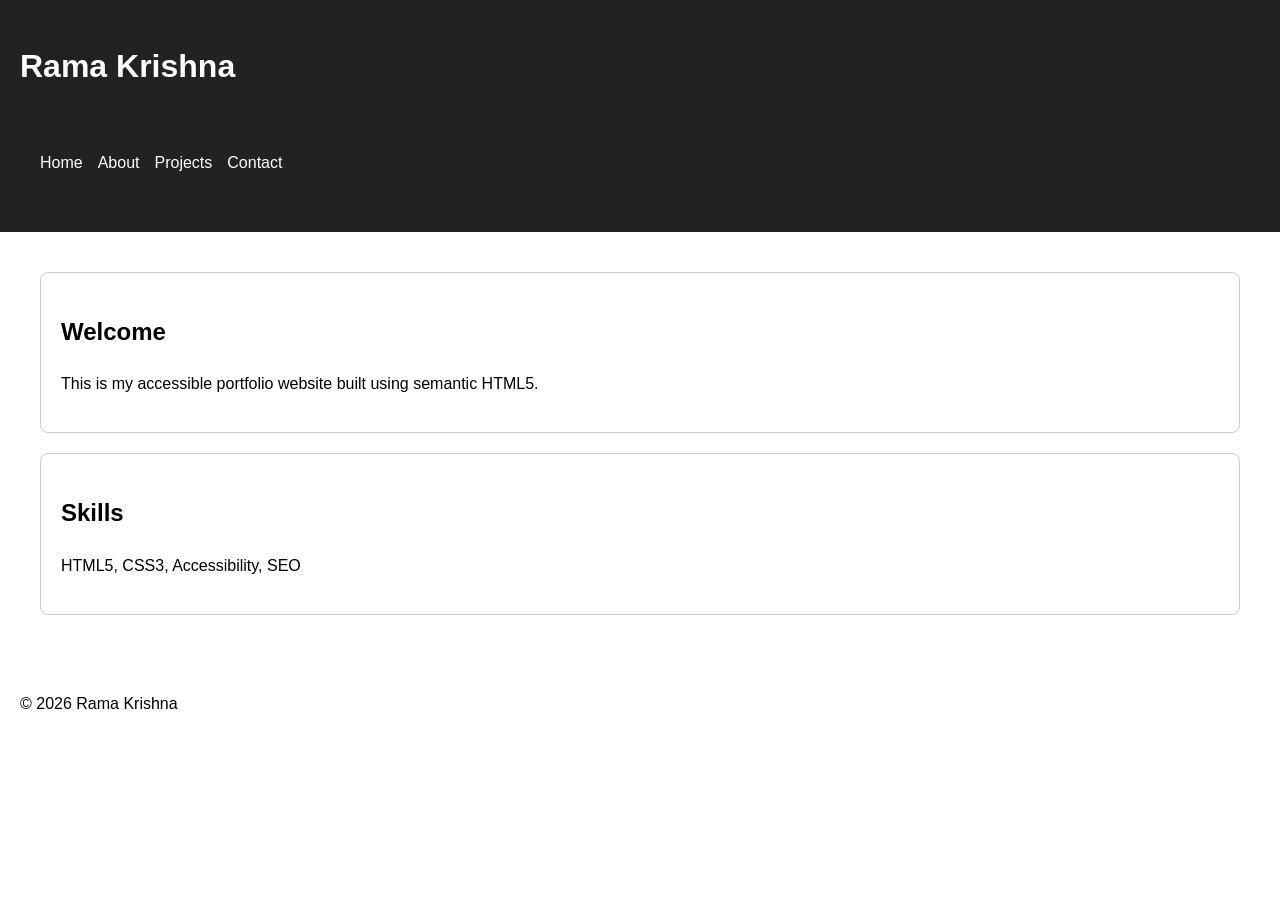
==== index.html @ 77e25f82 "Add files via upload" ====
<!DOCTYPE html>
<html lang="en">

<head>
    <meta name="robots" content="index, follow">
  <meta charset="UTF-8">
  <meta name="viewport" content="width=device-width, initial-scale=1.0">

  <title>Rama Krishna Portfolio</title>

  <meta name="description" content="Accessible HTML5 Portfolio Website">
  <meta name="keywords" content="portfolio, HTML5, accessibility">
  <meta name="author" content="Rama Krishna">

  <link rel="stylesheet" href="style.css">
</head>

<body>

  <header>
    <h1>Rama Krishna</h1>

    <nav aria-label="Main Navigation">
      <ul>
        <li><a href="index.html">Home</a></li>
        <li><a href="about.html">About</a></li>
        <li><a href="projects.html">Projects</a></li>
        <li><a href="contact.html">Contact</a></li>
      </ul>
    </nav>
  </header>

  <main>

    <section>
      <h2>Welcome</h2>
      <p>This is my accessible portfolio website built using semantic HTML5.</p>
    </section>

    <section>
      <h2>Skills</h2>
      <article>
        <p>HTML5, CSS3, Accessibility, SEO</p>
      </article>
    </section>

  </main>

  <footer>
    <p>&copy; 2026 Rama Krishna</p>
  </footer>

</body>

</html>
---- style.css ----
body {
  font-family: Arial, sans-serif;
  margin: 0;
  padding: 0;
  line-height: 1.6;
}

header,
nav,
main,
section,
footer {
  padding: 20px;
}

header {
  background-color: #222;
  color: white;
}

nav ul {
  display: flex;
  gap: 15px;
  list-style: none;
  padding: 0;
}

nav a {
  color: white;
  text-decoration: none;
}

section {
  margin: 20px;
  border: 1px solid #ccc;
  border-radius: 8px;
}

a:focus,
button:focus,
input:focus,
textarea:focus {
  outline: 3px solid blue;
}
input,
textarea,
button {
  padding: 10px;
  margin-top: 5px;
  width: 100%;
  max-width: 400px;
  border: 1px solid #ccc;
  border-radius: 5px;
}

button {
  background-color: #222;
  color: white;
  cursor: pointer;
}

button:hover {
  background-color: #444;
}
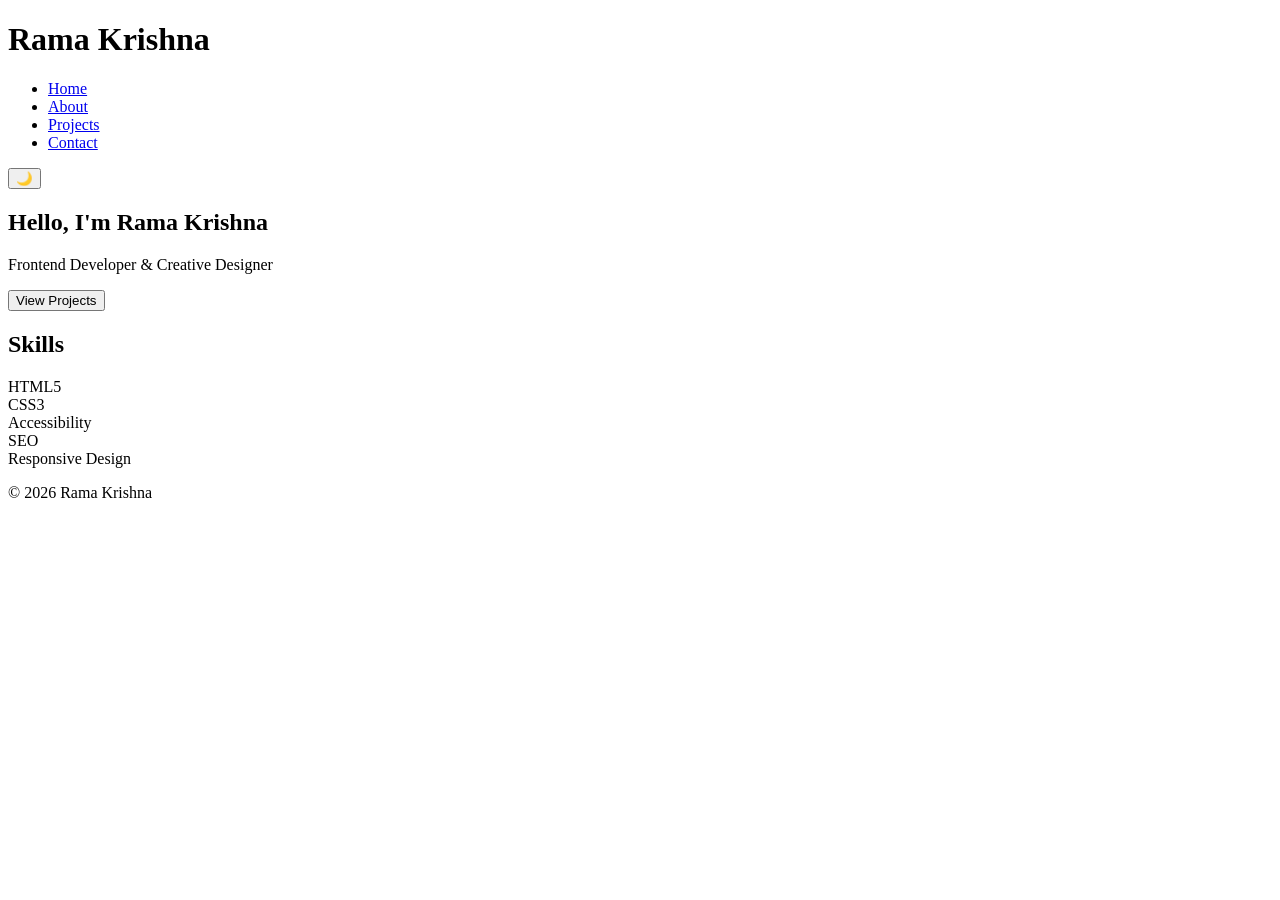
==== commit 255a081e: "Add files via upload" ====
--- a/index.html
+++ b/index.html
@@ -2,53 +2,165 @@
 <html lang="en">
 
 <head>
+
+    <!-- SEO Meta Tags -->
     <meta name="robots" content="index, follow">
-  <meta charset="UTF-8">
-  <meta name="viewport" content="width=device-width, initial-scale=1.0">
 
-  <title>Rama Krishna Portfolio</title>
+    <meta charset="UTF-8">
 
-  <meta name="description" content="Accessible HTML5 Portfolio Website">
-  <meta name="keywords" content="portfolio, HTML5, accessibility">
-  <meta name="author" content="Rama Krishna">
+    <meta
+    name="viewport"
+    content="width=device-width, initial-scale=1.0">
 
-  <link rel="stylesheet" href="style.css">
+    <title>Rama Krishna Portfolio</title>
+
+    <meta
+    name="description"
+    content="Accessible HTML5 Portfolio Website">
+
+    <meta
+    name="keywords"
+    content="portfolio, HTML5, accessibility, responsive design">
+
+    <meta
+    name="author"
+    content="Rama Krishna">
+
+    <!-- CSS -->
+    <link rel="stylesheet" href="css/style.css">
+
 </head>
 
 <body>
 
-  <header>
-    <h1>Rama Krishna</h1>
+    <!-- HEADER -->
+    <header>
 
-    <nav aria-label="Main Navigation">
-      <ul>
-        <li><a href="index.html">Home</a></li>
-        <li><a href="about.html">About</a></li>
-        <li><a href="projects.html">Projects</a></li>
-        <li><a href="contact.html">Contact</a></li>
-      </ul>
-    </nav>
-  </header>
+        <!-- LOGO -->
+        <h1 class="logo">
+            Rama Krishna
+        </h1>
 
-  <main>
+        <!-- NAVIGATION -->
+        <nav
+        class="navbar"
+        aria-label="Main Navigation">
 
-    <section>
-      <h2>Welcome</h2>
-      <p>This is my accessible portfolio website built using semantic HTML5.</p>
-    </section>
+            <ul class="nav-links">
 
-    <section>
-      <h2>Skills</h2>
-      <article>
-        <p>HTML5, CSS3, Accessibility, SEO</p>
-      </article>
-    </section>
+                <li>
+                    <a href="index.html">
+                        Home
+                    </a>
+                </li>
 
-  </main>
+                <li>
+                    <a href="about.html">
+                        About
+                    </a>
+                </li>
 
-  <footer>
-    <p>&copy; 2026 Rama Krishna</p>
-  </footer>
+                <li>
+                    <a href="projects.html">
+                        Projects
+                    </a>
+                </li>
+
+                <li>
+                    <a href="contact.html">
+                        Contact
+                    </a>
+                </li>
+
+            </ul>
+
+        </nav>
+
+        <!-- DARK MODE BUTTON -->
+        <button
+        id="theme-toggle"
+        aria-label="Toggle Dark Mode">
+
+            🌙
+
+        </button>
+
+    </header>
+
+    <!-- MAIN -->
+    <main>
+
+        <!-- HERO SECTION -->
+        <section
+        id="home"
+        class="hero">
+
+            <article class="hero-content">
+
+                <h2>
+                    Hello, I'm Rama Krishna
+                </h2>
+
+                <p>
+                    Frontend Developer &
+                    Creative Designer
+                </p>
+
+                <button
+                aria-label="View Projects">
+
+                    View Projects
+
+                </button>
+
+            </article>
+
+        </section>
+
+        <!-- SKILLS SECTION -->
+        <section id="skills">
+
+            <h2>Skills</h2>
+
+            <div class="skills-container">
+
+                <article class="skill-card">
+                    HTML5
+                </article>
+
+                <article class="skill-card">
+                    CSS3
+                </article>
+
+                <article class="skill-card">
+                    Accessibility
+                </article>
+
+                <article class="skill-card">
+                    SEO
+                </article>
+
+                <article class="skill-card">
+                    Responsive Design
+                </article>
+
+            </div>
+
+        </section>
+
+    </main>
+
+    <!-- FOOTER -->
+    <footer>
+
+        <p>
+            &copy; 2026 Rama Krishna
+        </p>
+
+    </footer>
+
+    <!-- JS -->
+    <script src="js/script.js"></script>
 
 </body>
 
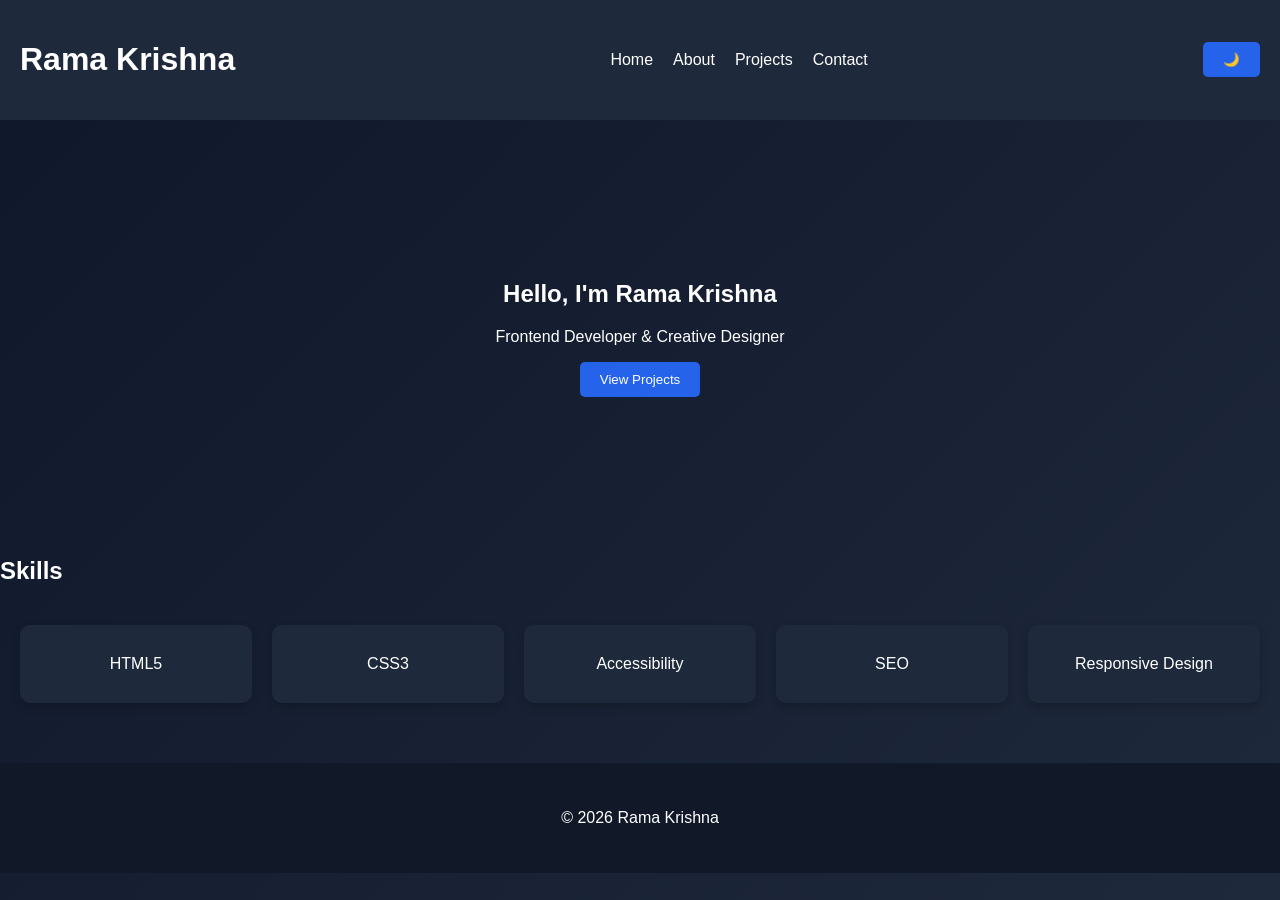
==== commit 10bece68: "Fix HTML formatting and structure" ====
--- a/index.html
+++ b/index.html
@@ -27,7 +27,7 @@
     content="Rama Krishna">
 
     <!-- CSS -->
-    <link rel="stylesheet" href="css/style.css">
+    <link rel="stylesheet" href="style.css">
 
 </head>
 
@@ -160,8 +160,8 @@
     </footer>
 
     <!-- JS -->
-    <script src="js/script.js"></script>
+   <script src="script.js"></script>
 
 </body>
 
-</html>+</html>
--- a/style.css
+++ b/style.css
@@ -0,0 +1,254 @@
+html{
+    scroll-behavior:smooth;
+}
+
+/* CSS VARIABLES */
+
+:root{
+    --bg-color:linear-gradient(
+    135deg,
+    #0f172a,
+    #1e293b
+    );
+
+    --text-color:white;
+
+    --card-color:#1e293b;
+}
+
+/* LIGHT MODE */
+
+.dark-mode{
+    --bg-color:white;
+
+    --text-color:#111827;
+
+    --card-color:#f5f5f5;
+}
+
+/* BODY */
+
+body{
+    min-height:100vh;
+
+    font-family:Arial, sans-serif;
+
+    margin:0;
+
+    padding:0;
+
+    background-image:var(--bg-color);
+
+    color:var(--text-color);
+
+    transition:0.3s;
+}
+
+/* HEADER */
+
+header{
+    display:flex;
+
+    justify-content:space-between;
+
+    align-items:center;
+
+    padding:20px;
+
+    background:var(--card-color);
+
+    color:var(--text-color);
+}
+
+/* NAVIGATION */
+
+.nav-links{
+    display:flex;
+
+    gap:20px;
+
+    list-style:none;
+}
+
+.nav-links a{
+    color:var(--text-color);
+
+    text-decoration:none;
+
+    position:relative;
+}
+
+/* NAVBAR HOVER */
+
+.nav-links a:hover{
+    color:#60a5fa;
+}
+
+.nav-links a::after{
+
+    content:"";
+
+    position:absolute;
+
+    width:0;
+
+    height:2px;
+
+    background:#60a5fa;
+
+    left:0;
+
+    bottom:-5px;
+
+    transition:0.3s;
+}
+
+.nav-links a:hover::after{
+    width:100%;
+}
+
+/* HERO SECTION */
+
+.hero{
+    text-align:center;
+
+    padding:140px 20px;
+}
+
+/* HERO ANIMATION */
+
+.hero-content{
+    animation:fadeIn 1.5s ease;
+}
+
+/* PROFILE IMAGE */
+
+.profile-img{
+
+    width:180px;
+
+    height:180px;
+
+    border-radius:50%;
+
+    object-fit:cover;
+
+    margin-bottom:20px;
+
+    border:4px solid #60a5fa;
+}
+
+/* BUTTON */
+
+button{
+    padding:10px 20px;
+
+    border:none;
+
+    background:#2563eb;
+
+    color:white;
+
+    border-radius:5px;
+
+    cursor:pointer;
+
+    transition:0.3s;
+}
+
+/* BUTTON HOVER */
+
+button:hover{
+    transform:scale(1.05);
+}
+
+/* SKILLS SECTION */
+
+.skills-container{
+    display:grid;
+
+    grid-template-columns:
+    repeat(auto-fit,minmax(200px,1fr));
+
+    gap:20px;
+
+    padding:20px;
+}
+
+/* SKILL CARDS */
+
+.skill-card{
+
+    background:var(--card-color);
+
+    padding:30px;
+
+    border-radius:10px;
+
+    text-align:center;
+
+    box-shadow:0 4px 10px rgba(0,0,0,0.2);
+
+    transition:0.3s;
+}
+
+/* CARD HOVER */
+
+.skill-card:hover{
+    transform:translateY(-10px);
+}
+
+/* FOOTER */
+
+footer{
+
+    text-align:center;
+
+    padding:30px;
+
+    background:#111827;
+
+    color:white;
+
+    margin-top:40px;
+}
+
+/* RESPONSIVE DESIGN */
+
+@media(max-width:768px){
+
+    header{
+        flex-direction:column;
+
+        gap:20px;
+    }
+
+    .nav-links{
+        flex-direction:column;
+
+        align-items:center;
+    }
+
+    .hero{
+        padding:50px 20px;
+    }
+
+}
+
+/* ANIMATION */
+
+@keyframes fadeIn{
+
+    from{
+        opacity:0;
+
+        transform:translateY(30px);
+    }
+
+    to{
+        opacity:1;
+
+        transform:translateY(0);
+    }
+
+}
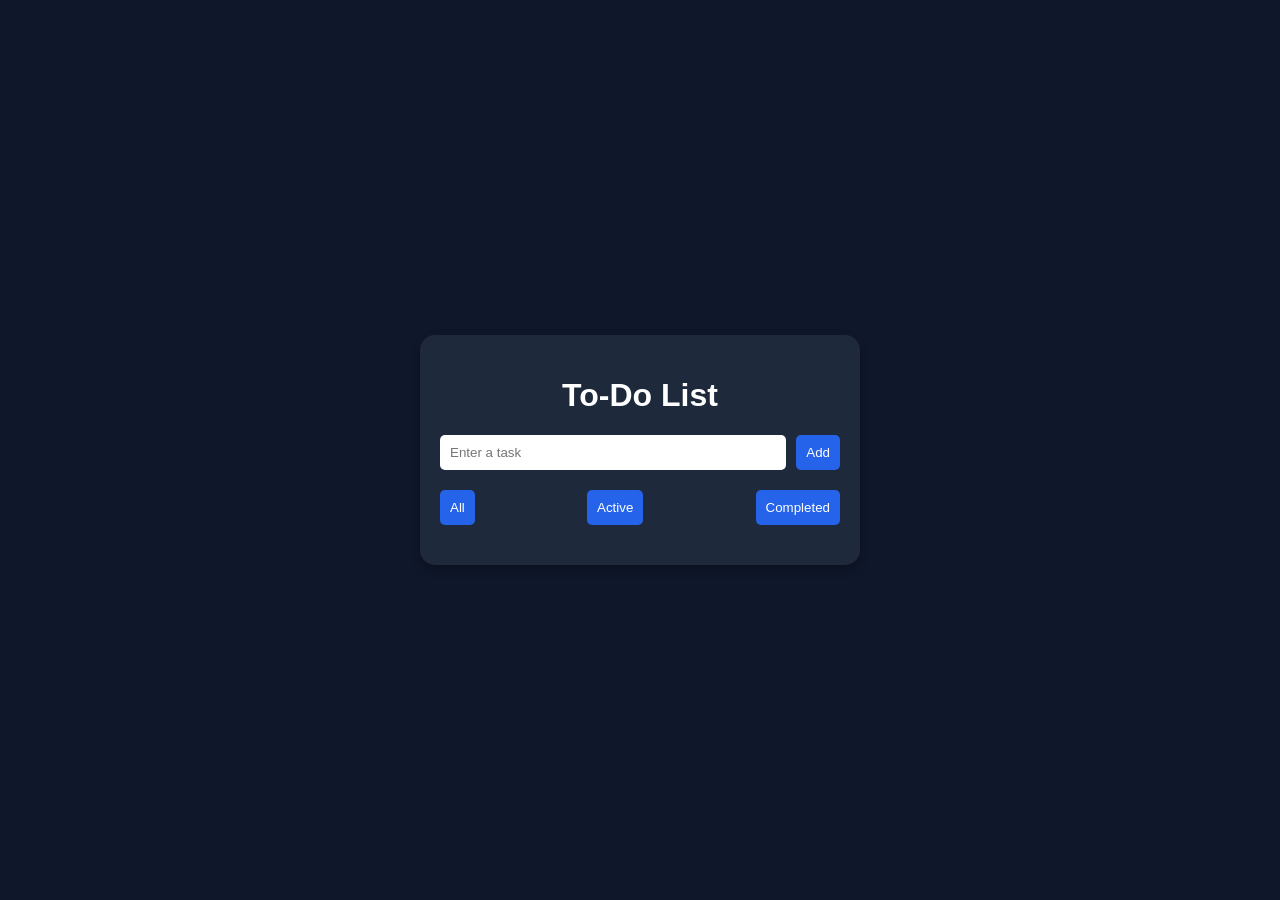
==== commit 7ce7f609: "Add files via upload" ====
--- a/index.html
+++ b/index.html
@@ -2,9 +2,6 @@
 <html lang="en">
 
 <head>
-
-    <!-- SEO Meta Tags -->
-    <meta name="robots" content="index, follow">
 
     <meta charset="UTF-8">
 
@@ -12,156 +9,59 @@
     name="viewport"
     content="width=device-width, initial-scale=1.0">
 
-    <title>Rama Krishna Portfolio</title>
+    <title>To-Do App</title>
 
-    <meta
-    name="description"
-    content="Accessible HTML5 Portfolio Website">
-
-    <meta
-    name="keywords"
-    content="portfolio, HTML5, accessibility, responsive design">
-
-    <meta
-    name="author"
-    content="Rama Krishna">
-
-    <!-- CSS -->
     <link rel="stylesheet" href="style.css">
 
 </head>
 
 <body>
 
-    <!-- HEADER -->
-    <header>
+    <div class="container">
 
-        <!-- LOGO -->
-        <h1 class="logo">
-            Rama Krishna
-        </h1>
+        <h1>To-Do List</h1>
 
-        <!-- NAVIGATION -->
-        <nav
-        class="navbar"
-        aria-label="Main Navigation">
+        <!-- INPUT -->
 
-            <ul class="nav-links">
+        <div class="input-section">
 
-                <li>
-                    <a href="index.html">
-                        Home
-                    </a>
-                </li>
+            <input
+            type="text"
+            id="taskInput"
+            placeholder="Enter a task">
 
-                <li>
-                    <a href="about.html">
-                        About
-                    </a>
-                </li>
+            <button id="addBtn">
+                Add
+            </button>
 
-                <li>
-                    <a href="projects.html">
-                        Projects
-                    </a>
-                </li>
+        </div>
 
-                <li>
-                    <a href="contact.html">
-                        Contact
-                    </a>
-                </li>
+        <!-- FILTERS -->
 
-            </ul>
+        <div class="filters">
 
-        </nav>
+            <button class="filter-btn" data-filter="all">
+                All
+            </button>
 
-        <!-- DARK MODE BUTTON -->
-        <button
-        id="theme-toggle"
-        aria-label="Toggle Dark Mode">
+            <button class="filter-btn" data-filter="active">
+                Active
+            </button>
 
-            🌙
+            <button class="filter-btn" data-filter="completed">
+                Completed
+            </button>
 
-        </button>
+        </div>
 
-    </header>
+        <!-- TASK LIST -->
 
-    <!-- MAIN -->
-    <main>
+        <ul id="taskList"></ul>
 
-        <!-- HERO SECTION -->
-        <section
-        id="home"
-        class="hero">
+    </div>
 
-            <article class="hero-content">
-
-                <h2>
-                    Hello, I'm Rama Krishna
-                </h2>
-
-                <p>
-                    Frontend Developer &
-                    Creative Designer
-                </p>
-
-                <button
-                aria-label="View Projects">
-
-                    View Projects
-
-                </button>
-
-            </article>
-
-        </section>
-
-        <!-- SKILLS SECTION -->
-        <section id="skills">
-
-            <h2>Skills</h2>
-
-            <div class="skills-container">
-
-                <article class="skill-card">
-                    HTML5
-                </article>
-
-                <article class="skill-card">
-                    CSS3
-                </article>
-
-                <article class="skill-card">
-                    Accessibility
-                </article>
-
-                <article class="skill-card">
-                    SEO
-                </article>
-
-                <article class="skill-card">
-                    Responsive Design
-                </article>
-
-            </div>
-
-        </section>
-
-    </main>
-
-    <!-- FOOTER -->
-    <footer>
-
-        <p>
-            &copy; 2026 Rama Krishna
-        </p>
-
-    </footer>
-
-    <!-- JS -->
-   <script src="script.js"></script>
+    <script src="script.js"></script>
 
 </body>
 
-</html>
+</html>
--- a/style.css
+++ b/style.css
@@ -1,147 +1,62 @@
-html{
-    scroll-behavior:smooth;
-}
+body{
 
-/* CSS VARIABLES */
+    font-family:Arial,sans-serif;
 
-:root{
-    --bg-color:linear-gradient(
-    135deg,
-    #0f172a,
-    #1e293b
-    );
+    background:#0f172a;
 
-    --text-color:white;
+    color:white;
 
-    --card-color:#1e293b;
-}
-
-/* LIGHT MODE */
-
-.dark-mode{
-    --bg-color:white;
-
-    --text-color:#111827;
-
-    --card-color:#f5f5f5;
-}
-
-/* BODY */
-
-body{
-    min-height:100vh;
-
-    font-family:Arial, sans-serif;
-
-    margin:0;
-
-    padding:0;
-
-    background-image:var(--bg-color);
-
-    color:var(--text-color);
-
-    transition:0.3s;
-}
-
-/* HEADER */
-
-header{
     display:flex;
 
-    justify-content:space-between;
+    justify-content:center;
 
     align-items:center;
 
+    min-height:100vh;
+
+    margin:0;
+}
+
+.container{
+
+    width:400px;
+
+    background:#1e293b;
+
     padding:20px;
 
-    background:var(--card-color);
+    border-radius:15px;
 
-    color:var(--text-color);
+    box-shadow:0 4px 10px rgba(0,0,0,0.3);
 }
 
-/* NAVIGATION */
+h1{
+    text-align:center;
+}
 
-.nav-links{
+.input-section{
+
     display:flex;
 
-    gap:20px;
+    gap:10px;
 
-    list-style:none;
+    margin-bottom:20px;
 }
 
-.nav-links a{
-    color:var(--text-color);
+input{
 
-    text-decoration:none;
+    flex:1;
 
-    position:relative;
+    padding:10px;
+
+    border:none;
+
+    border-radius:5px;
 }
 
-/* NAVBAR HOVER */
+button{
 
-.nav-links a:hover{
-    color:#60a5fa;
-}
-
-.nav-links a::after{
-
-    content:"";
-
-    position:absolute;
-
-    width:0;
-
-    height:2px;
-
-    background:#60a5fa;
-
-    left:0;
-
-    bottom:-5px;
-
-    transition:0.3s;
-}
-
-.nav-links a:hover::after{
-    width:100%;
-}
-
-/* HERO SECTION */
-
-.hero{
-    text-align:center;
-
-    padding:140px 20px;
-}
-
-/* HERO ANIMATION */
-
-.hero-content{
-    animation:fadeIn 1.5s ease;
-}
-
-/* PROFILE IMAGE */
-
-.profile-img{
-
-    width:180px;
-
-    height:180px;
-
-    border-radius:50%;
-
-    object-fit:cover;
-
-    margin-bottom:20px;
-
-    border:4px solid #60a5fa;
-}
-
-/* BUTTON */
-
-button{
-    padding:10px 20px;
+    padding:10px;
 
     border:none;
 
@@ -152,103 +67,44 @@
     border-radius:5px;
 
     cursor:pointer;
-
-    transition:0.3s;
 }
 
-/* BUTTON HOVER */
-
 button:hover{
-    transform:scale(1.05);
+    background:#1d4ed8;
 }
 
-/* SKILLS SECTION */
+.filters{
 
-.skills-container{
-    display:grid;
+    display:flex;
 
-    grid-template-columns:
-    repeat(auto-fit,minmax(200px,1fr));
+    justify-content:space-between;
 
-    gap:20px;
-
-    padding:20px;
+    margin-bottom:20px;
 }
 
-/* SKILL CARDS */
+li{
 
-.skill-card{
+    background:#334155;
 
-    background:var(--card-color);
+    margin-bottom:10px;
 
-    padding:30px;
+    padding:10px;
 
-    border-radius:10px;
+    border-radius:5px;
 
-    text-align:center;
+    display:flex;
 
-    box-shadow:0 4px 10px rgba(0,0,0,0.2);
+    justify-content:space-between;
 
-    transition:0.3s;
+    align-items:center;
 }
 
-/* CARD HOVER */
-
-.skill-card:hover{
-    transform:translateY(-10px);
+.completed{
+    text-decoration:line-through;
+    opacity:0.6;
 }
 
-/* FOOTER */
-
-footer{
-
-    text-align:center;
-
-    padding:30px;
-
-    background:#111827;
-
-    color:white;
-
-    margin-top:40px;
-}
-
-/* RESPONSIVE DESIGN */
-
-@media(max-width:768px){
-
-    header{
-        flex-direction:column;
-
-        gap:20px;
-    }
-
-    .nav-links{
-        flex-direction:column;
-
-        align-items:center;
-    }
-
-    .hero{
-        padding:50px 20px;
-    }
-
-}
-
-/* ANIMATION */
-
-@keyframes fadeIn{
-
-    from{
-        opacity:0;
-
-        transform:translateY(30px);
-    }
-
-    to{
-        opacity:1;
-
-        transform:translateY(0);
-    }
-
+.task-buttons{
+    display:flex;
+    gap:5px;
 }
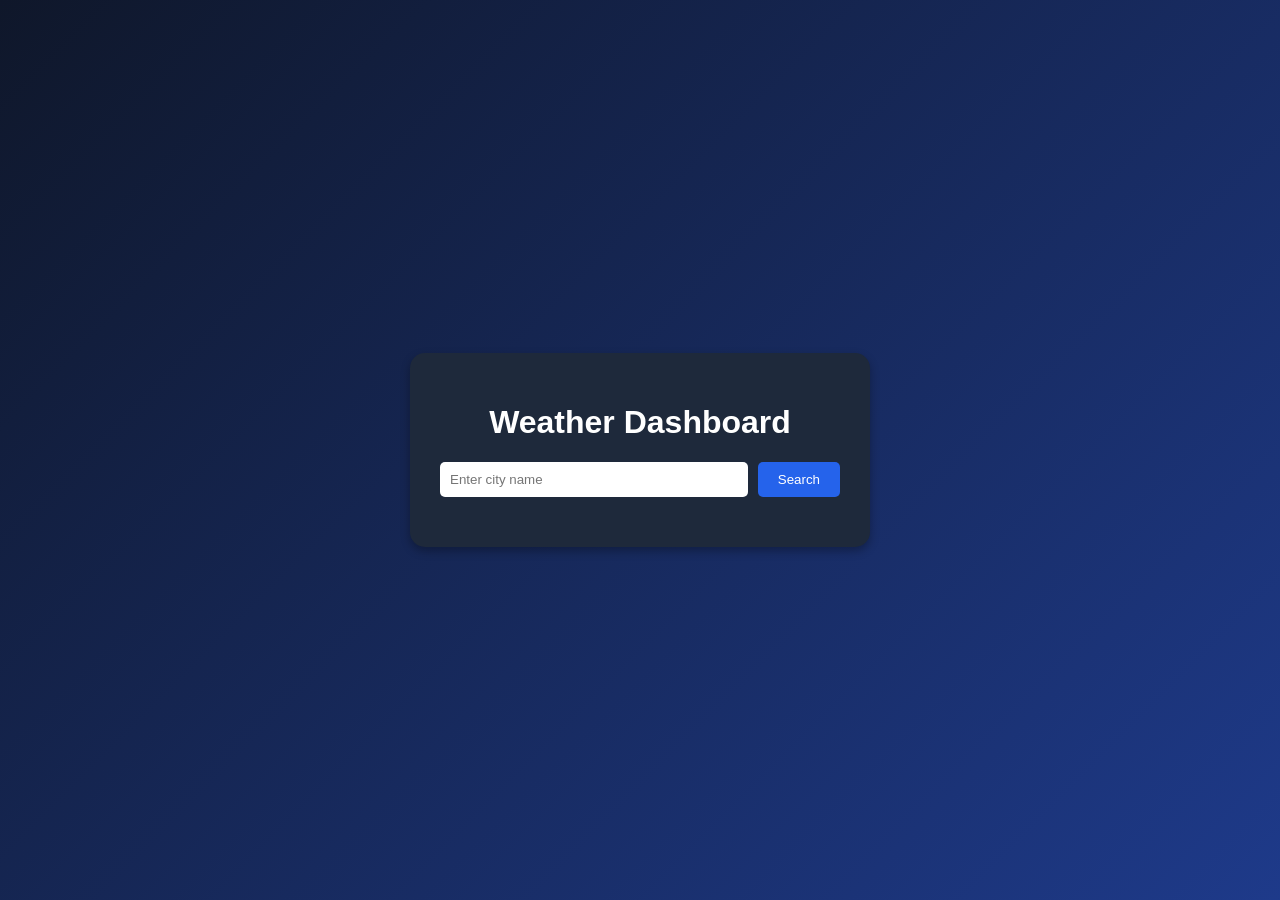
==== commit 85ab174b: "Add files via upload" ====
--- a/index.html
+++ b/index.html
@@ -9,7 +9,7 @@
     name="viewport"
     content="width=device-width, initial-scale=1.0">
 
-    <title>To-Do App</title>
+    <title>Weather Dashboard</title>
 
     <link rel="stylesheet" href="style.css">
 
@@ -19,44 +19,44 @@
 
     <div class="container">
 
-        <h1>To-Do List</h1>
+        <h1>
+            Weather Dashboard
+        </h1>
 
-        <!-- INPUT -->
+        <!-- SEARCH BOX -->
 
-        <div class="input-section">
+        <div class="search-box">
 
             <input
             type="text"
-            id="taskInput"
-            placeholder="Enter a task">
+            id="cityInput"
+            placeholder="Enter city name">
 
-            <button id="addBtn">
-                Add
+            <button id="searchBtn">
+                Search
             </button>
 
         </div>
 
-        <!-- FILTERS -->
+        <!-- WEATHER RESULT -->
 
-        <div class="filters">
+        <div id="weatherResult">
 
-            <button class="filter-btn" data-filter="all">
-                All
-            </button>
+            <h2 id="cityName"></h2>
 
-            <button class="filter-btn" data-filter="active">
-                Active
-            </button>
+            <p id="temperature"></p>
 
-            <button class="filter-btn" data-filter="completed">
-                Completed
-            </button>
+            <p id="humidity"></p>
+
+            <p id="windSpeed"></p>
+
+            <p id="weatherCondition"></p>
 
         </div>
 
-        <!-- TASK LIST -->
+        <!-- ERROR MESSAGE -->
 
-        <ul id="taskList"></ul>
+        <p id="errorMessage"></p>
 
     </div>
 
--- a/style.css
+++ b/style.css
@@ -23,18 +23,16 @@
 
     background:#1e293b;
 
-    padding:20px;
+    padding:30px;
 
     border-radius:15px;
+
+    text-align:center;
 
     box-shadow:0 4px 10px rgba(0,0,0,0.3);
 }
 
-h1{
-    text-align:center;
-}
-
-.input-section{
+.search-box{
 
     display:flex;
 
@@ -56,7 +54,7 @@
 
 button{
 
-    padding:10px;
+    padding:10px 20px;
 
     border:none;
 
@@ -73,38 +71,14 @@
     background:#1d4ed8;
 }
 
-.filters{
+#weatherResult{
 
-    display:flex;
-
-    justify-content:space-between;
-
-    margin-bottom:20px;
+    margin-top:20px;
 }
 
-li{
+#errorMessage{
 
-    background:#334155;
+    color:#f87171;
 
-    margin-bottom:10px;
-
-    padding:10px;
-
-    border-radius:5px;
-
-    display:flex;
-
-    justify-content:space-between;
-
-    align-items:center;
+    margin-top:15px;
 }
-
-.completed{
-    text-decoration:line-through;
-    opacity:0.6;
-}
-
-.task-buttons{
-    display:flex;
-    gap:5px;
-}
